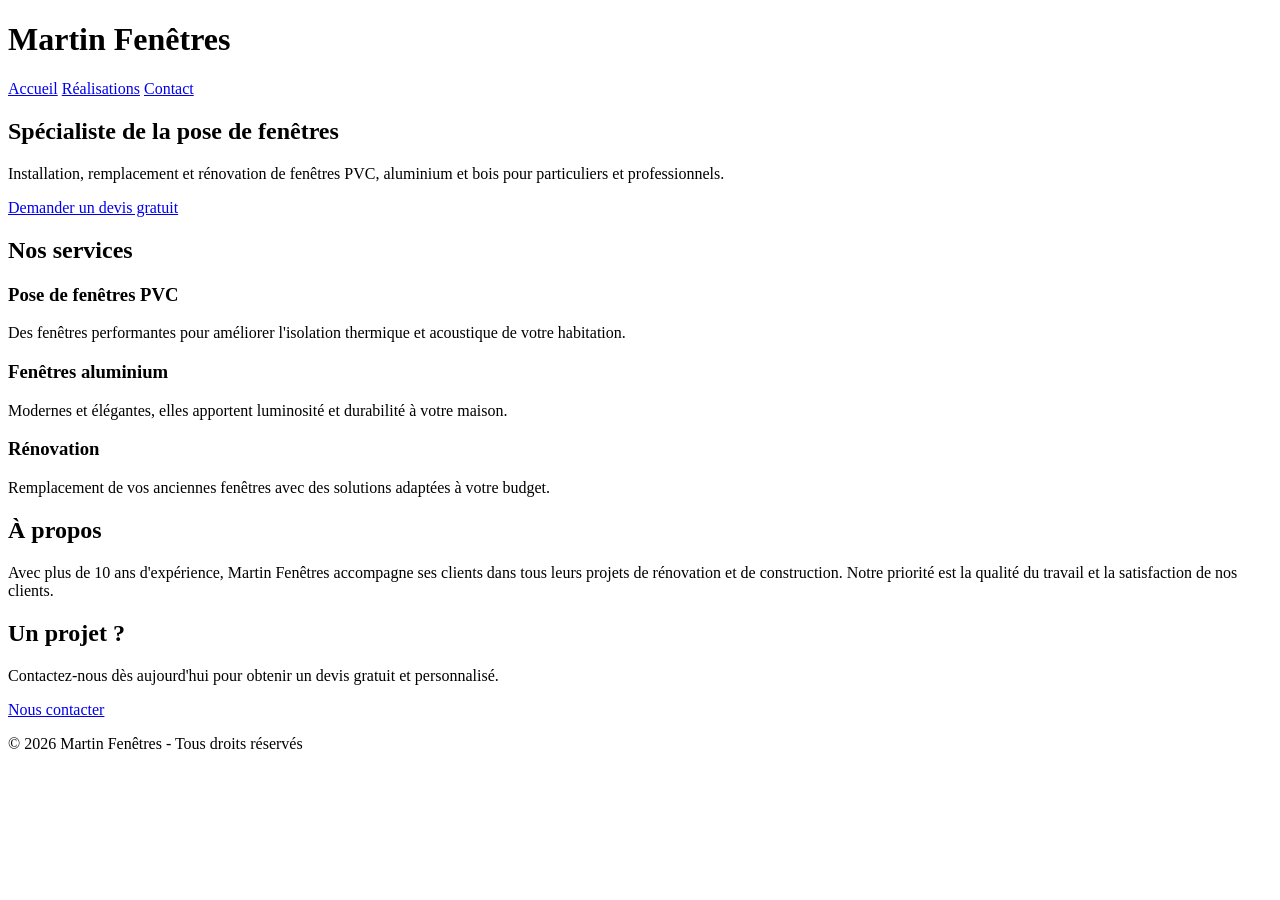
==== index.html @ 07027819 "modif index" ====
<!DOCTYPE html>
<html lang="fr">
<head>
    <meta charset="UTF-8">
    <meta name="viewport" content="width=device-width, initial-scale=1.0">
    <title>Pose de Fenêtres - Martin Fenêtres</title>
    <link rel="stylesheet" href="css/style.css">
</head>
<body>

    <header>
        <h1>Martin Fenêtres</h1>
        <nav>
            <a href="index.html">Accueil</a>
            <a href="creations.html">Réalisations</a>
            <a href="contact.html">Contact</a>
        </nav>
    </header>

    <main>

        <section id="hero">
            <h2>Spécialiste de la pose de fenêtres</h2>
            <p>
                Installation, remplacement et rénovation de fenêtres PVC,
                aluminium et bois pour particuliers et professionnels.
            </p>
            <a href="contact.html">Demander un devis gratuit</a>
        </section>

        <section id="services">
            <h2>Nos services</h2>

            <article>
                <h3>Pose de fenêtres PVC</h3>
                <p>
                    Des fenêtres performantes pour améliorer l'isolation
                    thermique et acoustique de votre habitation.
                </p>
            </article>

            <article>
                <h3>Fenêtres aluminium</h3>
                <p>
                    Modernes et élégantes, elles apportent luminosité
                    et durabilité à votre maison.
                </p>
            </article>

            <article>
                <h3>Rénovation</h3>
                <p>
                    Remplacement de vos anciennes fenêtres avec des
                    solutions adaptées à votre budget.
                </p>
            </article>
        </section>

        <section id="about">
            <h2>À propos</h2>
            <p>
                Avec plus de 10 ans d'expérience, Martin Fenêtres accompagne
                ses clients dans tous leurs projets de rénovation et de
                construction. Notre priorité est la qualité du travail
                et la satisfaction de nos clients.
            </p>
        </section>

        <section id="cta">
            <h2>Un projet ?</h2>
            <p>
                Contactez-nous dès aujourd'hui pour obtenir un devis gratuit
                et personnalisé.
            </p>
            <a href="contact.html">Nous contacter</a>
        </section>

    </main>

    <footer>
        <p>&copy; 2026 Martin Fenêtres - Tous droits réservés</p>
    </footer>

</body>
</html>
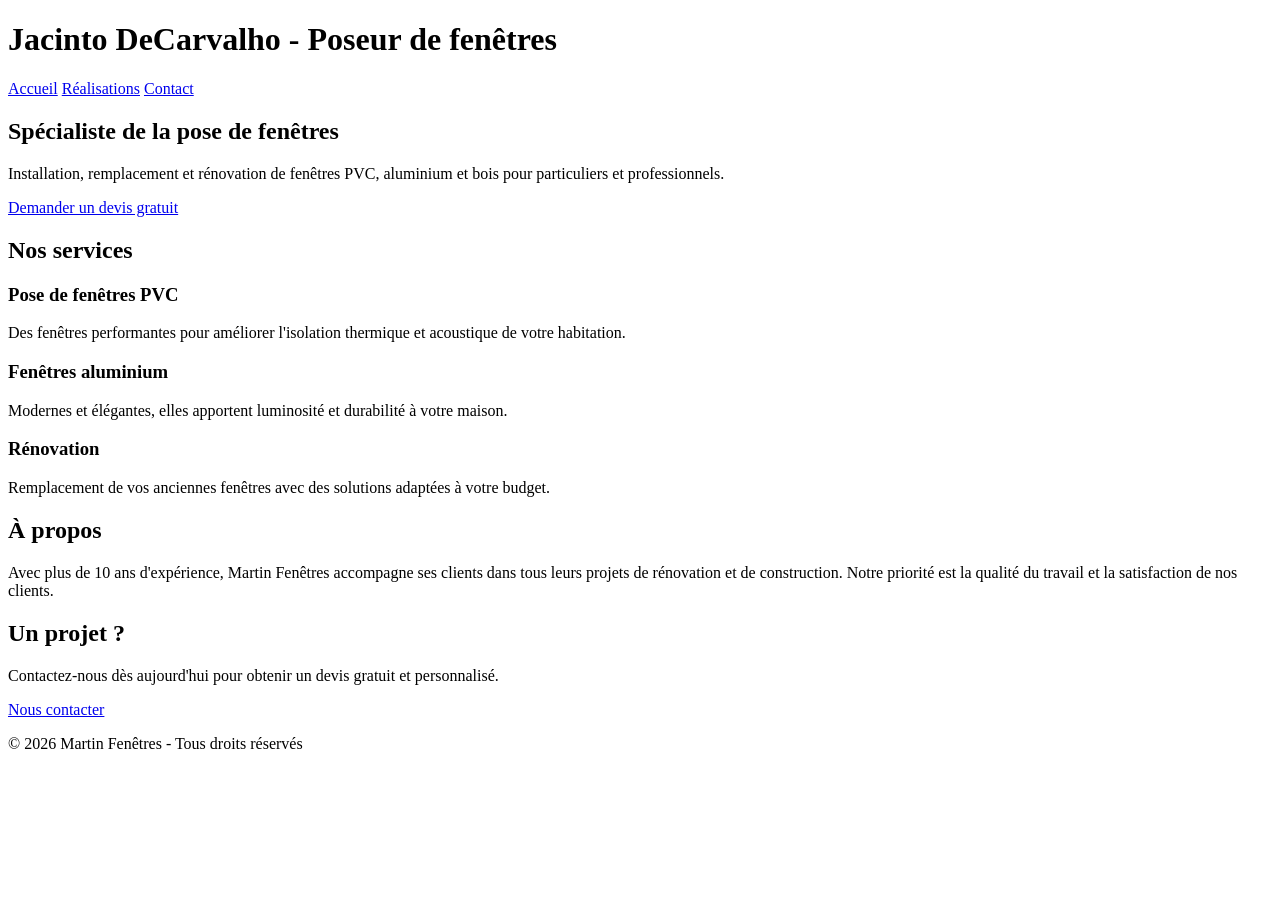
==== commit b1ea44cf: "modif index test" ====
--- a/index.html
+++ b/index.html
@@ -9,7 +9,7 @@
 <body>
 
     <header>
-        <h1>Martin Fenêtres</h1>
+        <h1>Jacinto DeCarvalho - Poseur de fenêtres</h1>
         <nav>
             <a href="index.html">Accueil</a>
             <a href="creations.html">Réalisations</a>
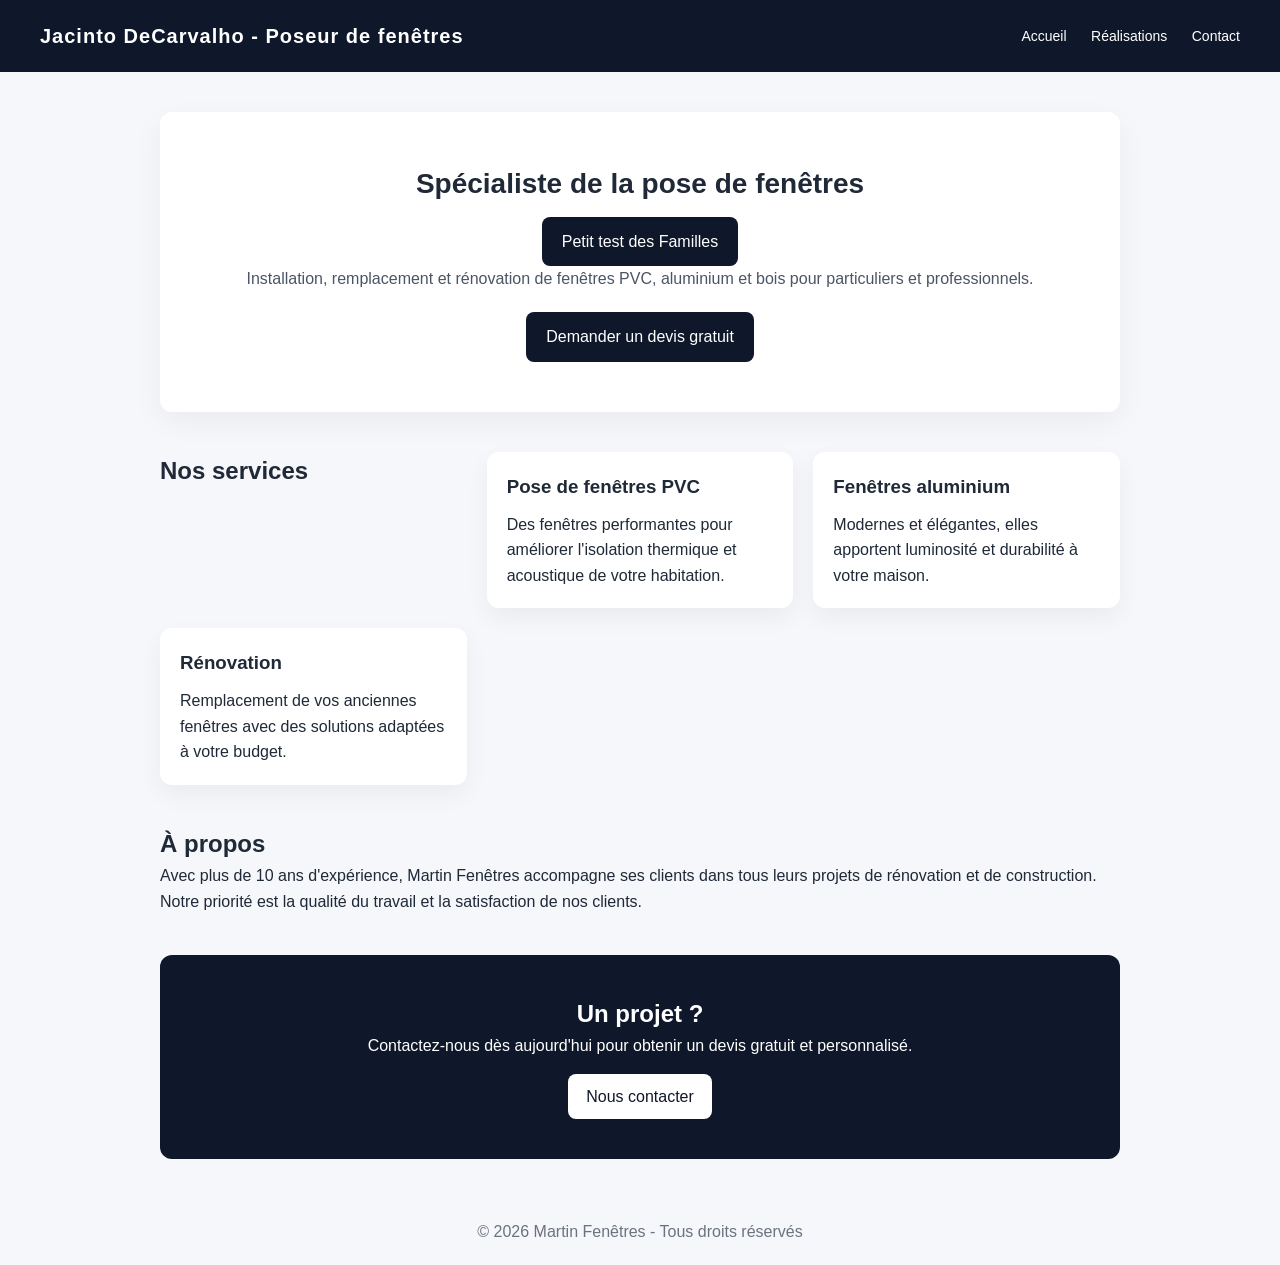
==== commit fa9c77f2: "test" ====
--- a/index.html
+++ b/index.html
@@ -12,7 +12,7 @@
         <h1>Jacinto DeCarvalho - Poseur de fenêtres</h1>
         <nav>
             <a href="index.html">Accueil</a>
-            <a href="creations.html">Réalisations</a>
+            <a href="creation.html">Réalisations</a>
             <a href="contact.html">Contact</a>
         </nav>
     </header>
@@ -21,6 +21,7 @@
 
         <section id="hero">
             <h2>Spécialiste de la pose de fenêtres</h2>
+            <a href="creation.html">Petit test des Familles</a>
             <p>
                 Installation, remplacement et rénovation de fenêtres PVC,
                 aluminium et bois pour particuliers et professionnels.
--- a/css/style.css
+++ b/css/style.css
@@ -0,0 +1,205 @@
+/* =========================
+   STYLE GLOBAL
+========================= */
+
+* {
+    margin: 0;
+    padding: 0;
+    box-sizing: border-box;
+    font-family: Arial, sans-serif;
+}
+
+body {
+    background-color: #f5f7fa;
+    color: #1f2937;
+    line-height: 1.6;
+}
+
+/* =========================
+   HEADER
+========================= */
+
+header {
+    background: #0f172a;
+    color: white;
+    padding: 20px 40px;
+    display: flex;
+    justify-content: space-between;
+    align-items: center;
+}
+
+header h1 {
+    font-size: 20px;
+    letter-spacing: 1px;
+}
+
+nav a {
+    color: white;
+    text-decoration: none;
+    margin-left: 20px;
+    font-size: 14px;
+    transition: 0.2s;
+}
+
+nav a:hover {
+    color: #38bdf8;
+}
+
+/* =========================
+   MAIN
+========================= */
+
+main {
+    max-width: 1000px;
+    margin: 40px auto;
+    padding: 0 20px;
+}
+
+/* =========================
+   HERO (accueil)
+========================= */
+
+#hero {
+    background: white;
+    padding: 50px;
+    border-radius: 12px;
+    text-align: center;
+    box-shadow: 0 10px 30px rgba(0,0,0,0.05);
+}
+
+#hero h2 {
+    font-size: 28px;
+    margin-bottom: 10px;
+}
+
+#hero p {
+    margin-bottom: 20px;
+    color: #4b5563;
+}
+
+#hero a {
+    display: inline-block;
+    padding: 12px 20px;
+    background: #0f172a;
+    color: white;
+    border-radius: 8px;
+    text-decoration: none;
+    transition: 0.2s;
+}
+
+#hero a:hover {
+    background: #1e293b;
+}
+
+/* =========================
+   SECTIONS SERVICES
+========================= */
+
+section {
+    margin-top: 40px;
+}
+
+#services {
+    display: grid;
+    grid-template-columns: repeat(auto-fit, minmax(250px, 1fr));
+    gap: 20px;
+}
+
+#services article {
+    background: white;
+    padding: 20px;
+    border-radius: 12px;
+    box-shadow: 0 10px 25px rgba(0,0,0,0.05);
+}
+
+#services h3 {
+    margin-bottom: 10px;
+}
+
+/* =========================
+   CTA
+========================= */
+
+#cta {
+    background: #0f172a;
+    color: white;
+    padding: 40px;
+    text-align: center;
+    border-radius: 12px;
+}
+
+#cta a {
+    display: inline-block;
+    margin-top: 15px;
+    padding: 10px 18px;
+    background: white;
+    color: #0f172a;
+    border-radius: 8px;
+    text-decoration: none;
+}
+
+/* =========================
+   FORMULAIRE CONTACT
+========================= */
+
+form {
+    background: white;
+    padding: 25px;
+    border-radius: 12px;
+    box-shadow: 0 10px 25px rgba(0,0,0,0.05);
+    max-width: 600px;
+}
+
+input, textarea {
+    width: 100%;
+    padding: 10px;
+    margin-top: 5px;
+    margin-bottom: 15px;
+    border: 1px solid #e5e7eb;
+    border-radius: 8px;
+}
+
+button {
+    background: #0f172a;
+    color: white;
+    padding: 10px 15px;
+    border: none;
+    border-radius: 8px;
+    cursor: pointer;
+}
+
+button:hover {
+    background: #1e293b;
+}
+
+/* =========================
+   FOOTER
+========================= */
+
+footer {
+    text-align: center;
+    padding: 20px;
+    margin-top: 40px;
+    color: #6b7280;
+}
+
+
+
+.gallery {
+    display: grid;
+    grid-template-columns: repeat(auto-fit, minmax(300px, 1fr));
+    gap: 20px;
+}
+
+.gallery article {
+    background: white;
+    padding: 15px;
+    border-radius: 12px;
+    box-shadow: 0 10px 25px rgba(0,0,0,0.05);
+}
+
+.gallery img {
+    width: 100%;
+    border-radius: 8px;
+    margin: 10px 0;
+}
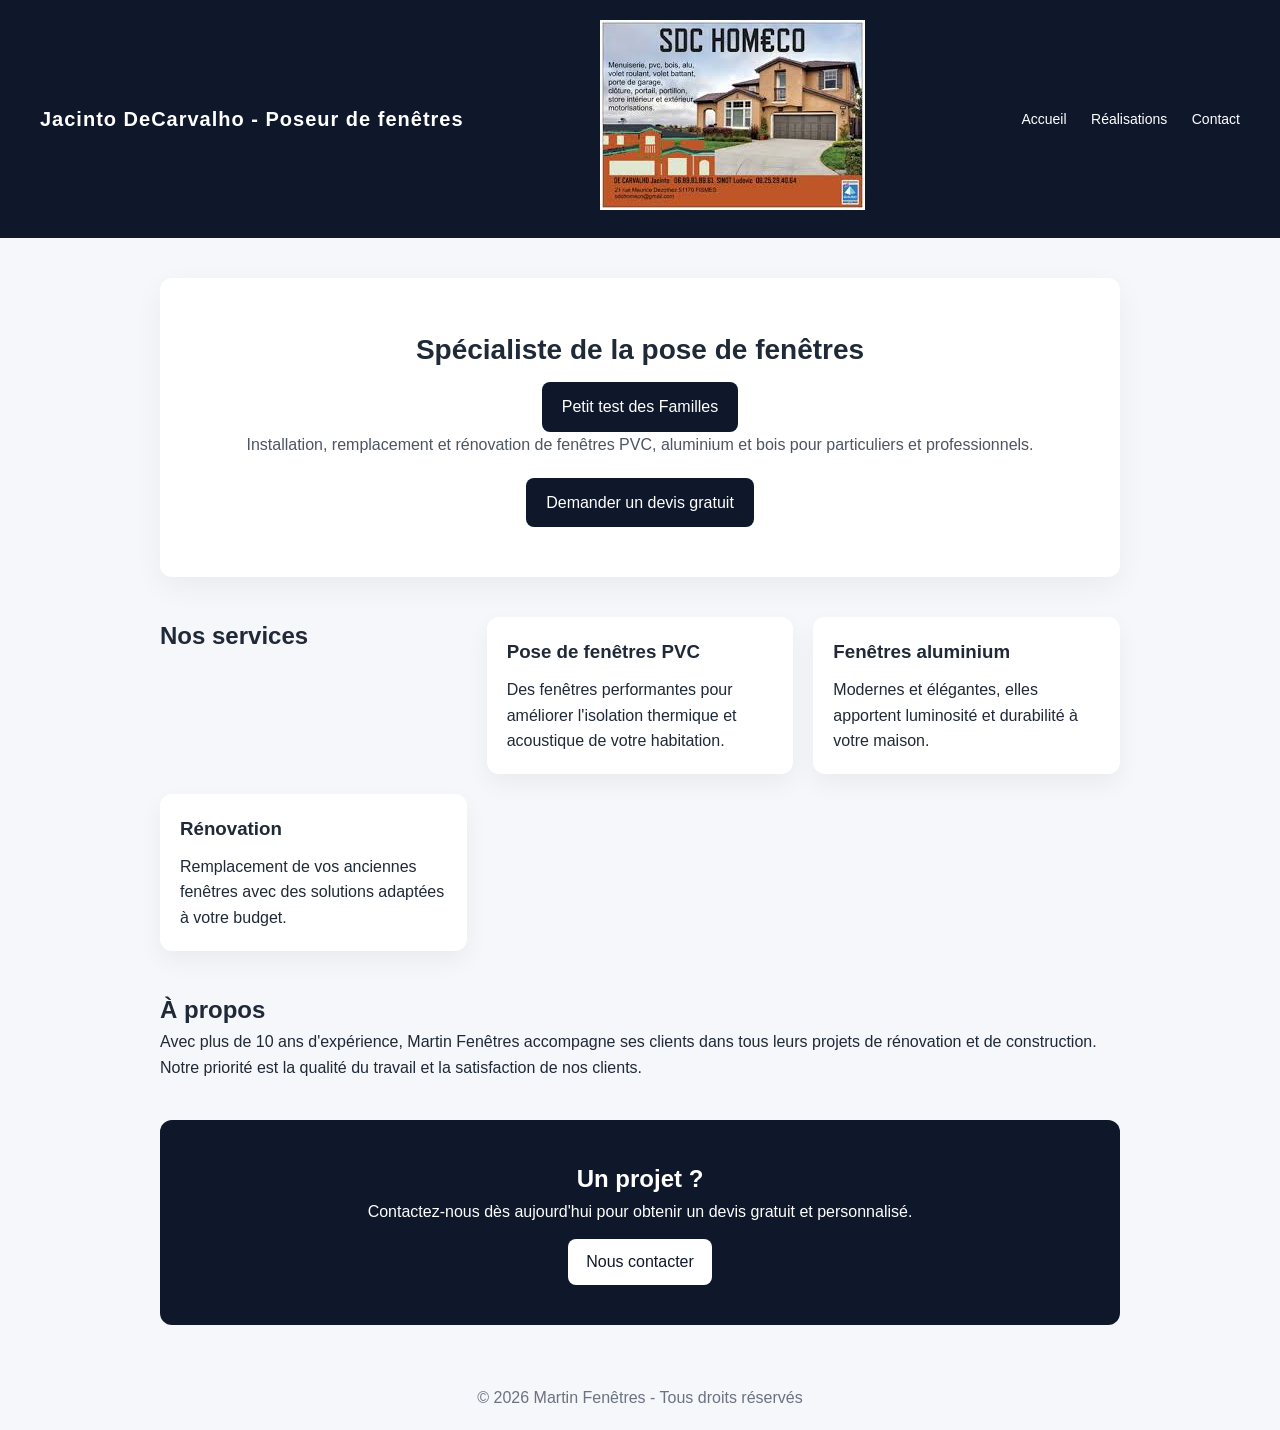
==== commit cf4bfd6b: "ajout du logo" ====
--- a/index.html
+++ b/index.html
@@ -10,9 +10,12 @@
 
     <header>
         <h1>Jacinto DeCarvalho - Poseur de fenêtres</h1>
+            <a href="index.html" class="logo">
+        <img src="images/logohomeco.jpg" alt="Logo Jacinto DeCarvalho">
+    </a>
         <nav>
             <a href="index.html">Accueil</a>
-            <a href="creation.html">Réalisations</a>
+            <a href="creations.html">Réalisations</a>
             <a href="contact.html">Contact</a>
         </nav>
     </header>
@@ -82,5 +85,6 @@
         <p>&copy; 2026 Martin Fenêtres - Tous droits réservés</p>
     </footer>
 
+
 </body>
 </html>
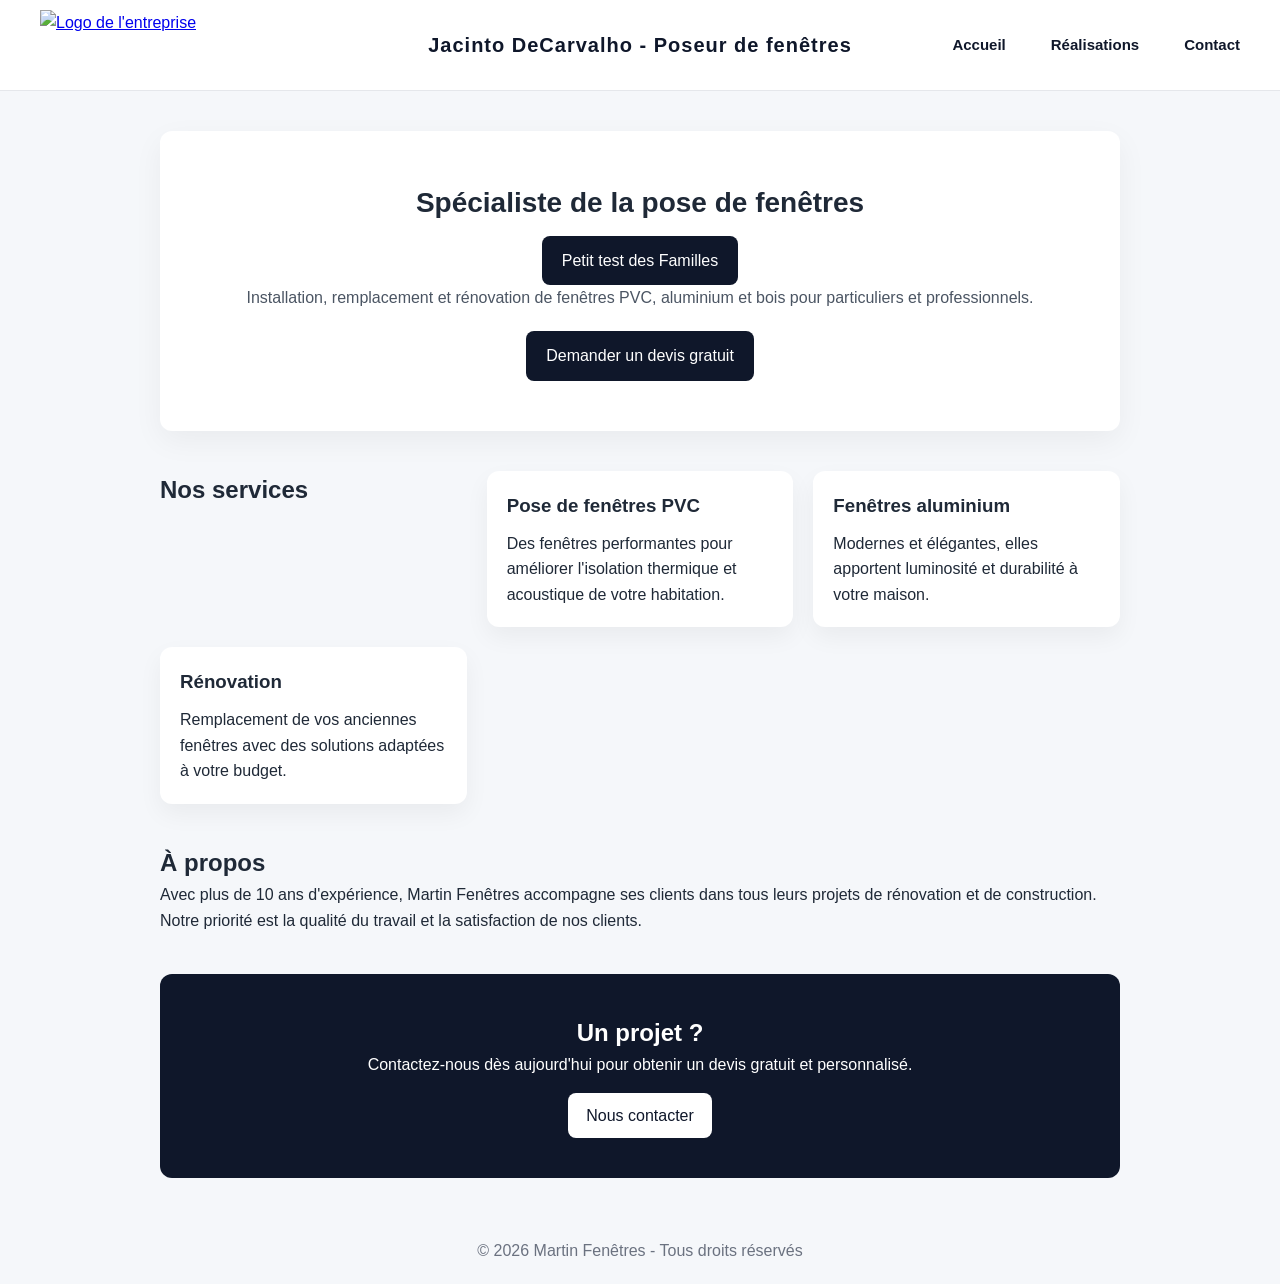
==== commit 0dbe3023: "modif du header" ====
--- a/index.html
+++ b/index.html
@@ -9,15 +9,19 @@
 <body>
 
     <header>
-        <h1>Jacinto DeCarvalho - Poseur de fenêtres</h1>
-            <a href="index.html" class="logo">
-        <img src="images/logohomeco.jpg" alt="Logo Jacinto DeCarvalho">
+
+    <a href="index.html" class="logo">
+        <img src="images/logo.png" alt="Logo de l'entreprise">
     </a>
-        <nav>
-            <a href="index.html">Accueil</a>
-            <a href="creations.html">Réalisations</a>
-            <a href="contact.html">Contact</a>
-        </nav>
+
+    <h1>Jacinto DeCarvalho - Poseur de fenêtres</h1>
+
+    <nav>
+        <a href="index.html">Accueil</a>
+        <a href="creations.html">Réalisations</a>
+        <a href="contact.html">Contact</a>
+    </nav>
+
     </header>
 
     <main>
--- a/css/style.css
+++ b/css/style.css
@@ -169,7 +169,7 @@
 }
 
 button:hover {
-    background: #1e293b;
+    background: #bd7c31;
 }
 
 /* =========================
@@ -202,4 +202,66 @@
     width: 100%;
     border-radius: 8px;
     margin: 10px 0;
+}
+
+
+/* =========================
+   HEADER
+========================= */
+
+header {
+    background-color: white;
+    min-height: 90px;
+    padding: 10px 40px;
+
+    display: grid;
+    grid-template-columns: 1fr auto 1fr;
+    align-items: center;
+
+    border-bottom: 1px solid #e5e7eb;
+}
+
+/* LOGO À GAUCHE */
+
+.logo {
+    display: flex;
+    align-items: center;
+    justify-self: start;
+}
+
+.logo img {
+    height: 70px;
+    width: auto;
+    display: block;
+}
+
+/* NOM AU CENTRE */
+
+header h1 {
+    color: #0f172a;
+    font-size: 20px;
+    text-align: center;
+    font-weight: 600;
+    white-space: nowrap;
+}
+
+/* MENU À DROITE */
+
+nav {
+    display: flex;
+    align-items: center;
+    justify-self: end;
+    gap: 25px;
+}
+
+nav a {
+    color: #0f172a;
+    text-decoration: none;
+    font-size: 15px;
+    font-weight: 600;
+    transition: 0.2s;
+}
+
+nav a:hover {
+    color: #c65d20;
 }
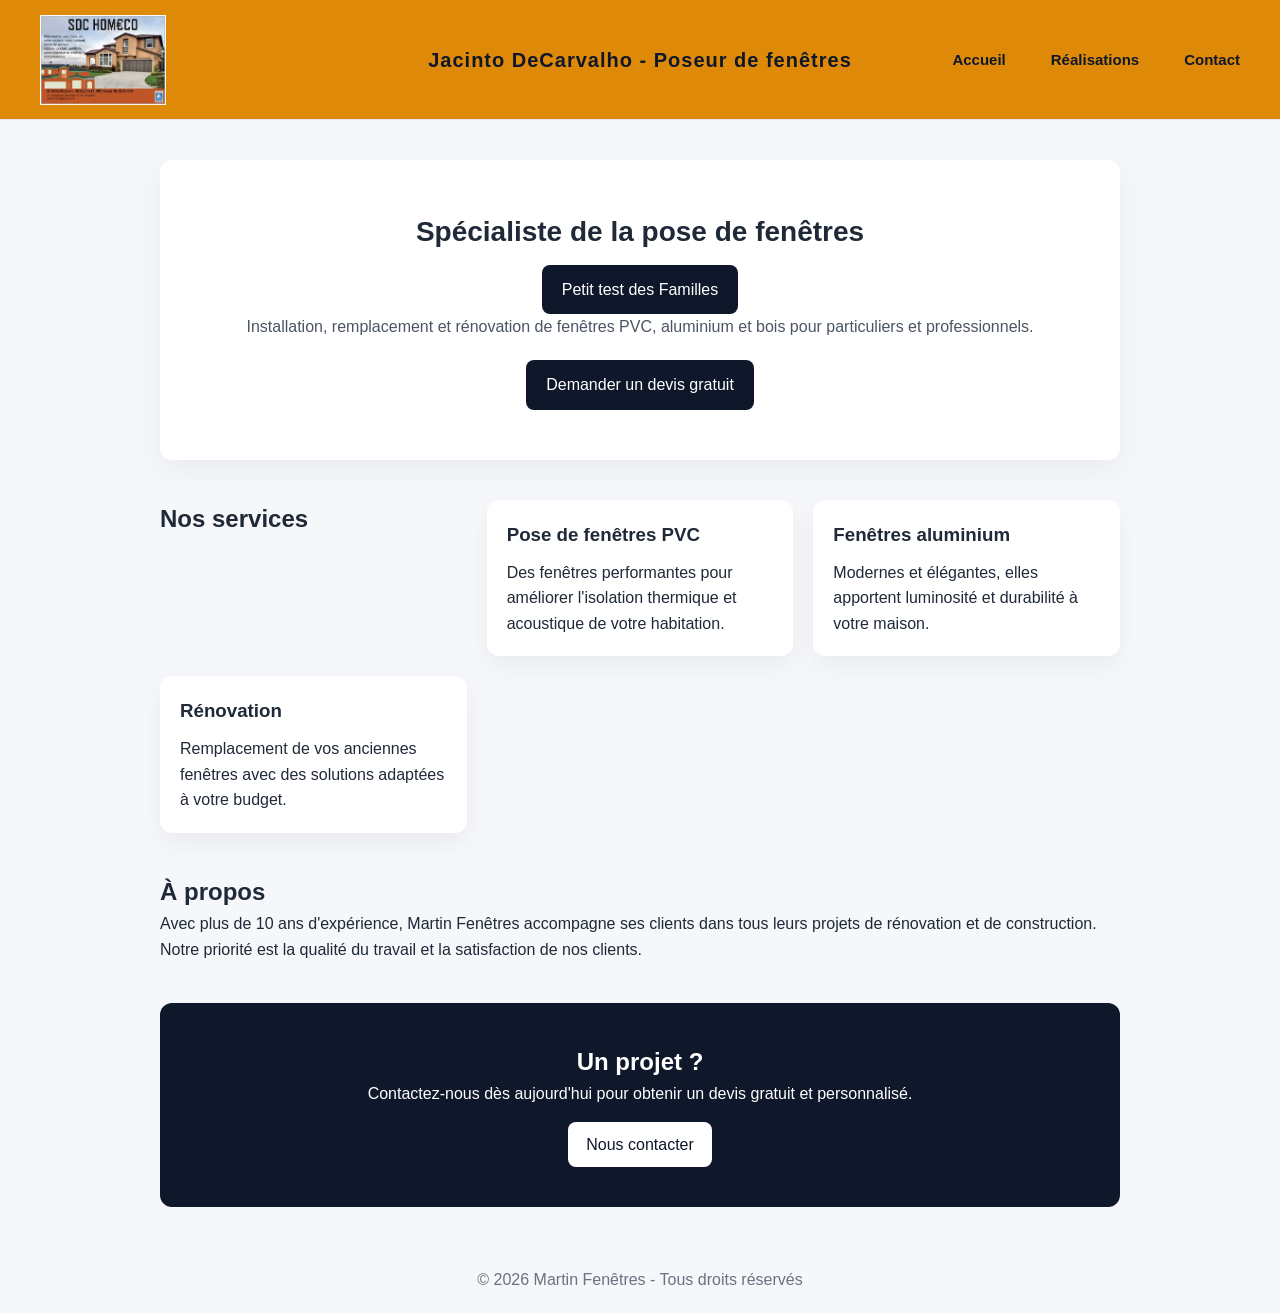
==== commit 4c12d8b3: "r" ====
--- a/index.html
+++ b/index.html
@@ -11,7 +11,7 @@
     <header>
 
     <a href="index.html" class="logo">
-        <img src="images/logo.png" alt="Logo de l'entreprise">
+        <img src="images/logohomeco.jpg" alt="Logo de l'entreprise">
     </a>
 
     <h1>Jacinto DeCarvalho - Poseur de fenêtres</h1>
--- a/css/style.css
+++ b/css/style.css
@@ -210,8 +210,8 @@
 ========================= */
 
 header {
-    background-color: white;
-    min-height: 90px;
+    background-color: rgb(223, 137, 9);
+    min-height: 120px;
     padding: 10px 40px;
 
     display: grid;
@@ -225,12 +225,12 @@
 
 .logo {
     display: flex;
-    align-items: center;
+    align-items:left;
     justify-self: start;
 }
 
 .logo img {
-    height: 70px;
+    height: 90px;
     width: auto;
     display: block;
 }
